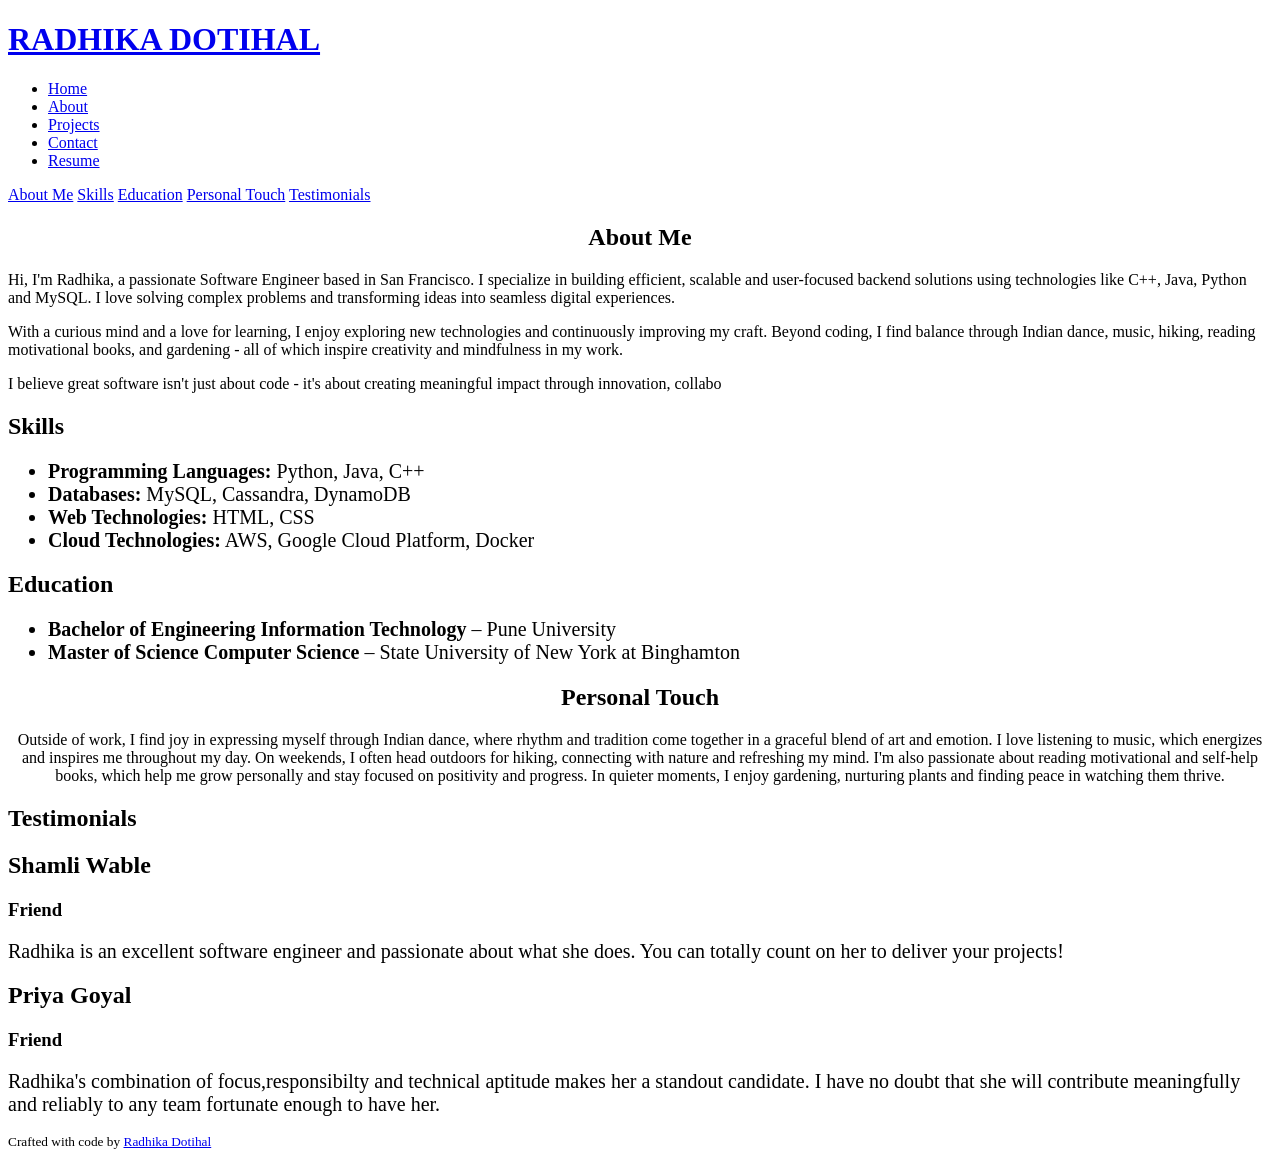
==== about.html @ 8c8b7341 "Add files via upload" ====
<!DOCTYPE html>
<html lang="en">

<head>
  <meta charset="utf-8">
  <meta content="width=device-width, initial-scale=1.0" name="viewport">
  <title>About - Radhika Dotihal</title>
  <meta name="description" content="">
  <meta name="keywords" content="">

  <!-- Favicons -->
  <link href="assets/img/favicon.png" rel="icon">
  <link href="assets/img/apple-touch-icon.png" rel="apple-touch-icon">

  <!-- Fonts -->
  <link href="https://fonts.googleapis.com" rel="preconnect">
  <link href="https://fonts.gstatic.com" rel="preconnect" crossorigin>
  <link href="https://fonts.googleapis.com/css2?family=Roboto:ital,wght@0,100;0,300;0,400;0,500;0,700;0,900;1,100;1,300;1,400;1,500;1,700;1,900&family=Poppins:ital,wght@0,100;0,200;0,300;0,400;0,500;0,600;0,700;0,800;0,900;1,100;1,200;1,300;1,400;1,500;1,600;1,700;1,800;1,900&family=Raleway:ital,wght@0,100;0,200;0,300;0,400;0,500;0,600;0,700;0,800;0,900;1,100;1,200;1,300;1,400;1,500;1,600;1,700;1,800;1,900&display=swap" rel="stylesheet">

  <!-- Vendor CSS Files -->
  <link href="assets/vendor/bootstrap/css/bootstrap.min.css" rel="stylesheet">
  <link href="assets/vendor/bootstrap-icons/bootstrap-icons.css" rel="stylesheet">
  <link href="assets/vendor/aos/aos.css" rel="stylesheet">
  <link href="assets/vendor/swiper/swiper-bundle.min.css" rel="stylesheet">
  <link href="assets/vendor/glightbox/css/glightbox.min.css" rel="stylesheet">

  <!-- Main CSS File -->
  <!--<link href="assets/css/main.css" rel="stylesheet">-->
  <link href="assets/css/styling.css" rel="stylesheet">
</head>

<body class="about-page">

  <header id="header" class="header d-flex align-items-center light-background sticky-top">
    <div class="container-fluid position-relative d-flex align-items-center justify-content-between">

      <a href="index.html" class="logo d-flex align-items-center me-auto me-xl-0">
        <!-- Uncomment the line below if you also wish to use an image logo -->
        <!-- <img src="assets/img/logo.png" alt=""> -->
        <h1 class="sitename">RADHIKA DOTIHAL</h1>
      </a>

      <nav id="navmenu" class="navmenu">
        <ul>
          <li><a href="index.html">Home</a></li>
          <li><a href="about.html" class="active">About</a></li>
          <li><a href="projects.html">Projects</a></li>
          <li><a href="contact.html">Contact</a></li>
          <li><a href="resume.html">Resume</a></li>
        </ul>
        <i class="mobile-nav-toggle d-xl-none bi bi-list"></i>
      </nav>

      <div class="header-social-links">
        <a href="https://www.linkedin.com/in/radhika-dotihal/" class="linkedin"><i class="bi bi-linkedin"></i></a>
        <a href="https://github.com/raddot" class="github"><i class="bi bi-github"></i></a>
      </div>

    </div>

  </header>

  <main class="main">
    <nav class="inner-nav">
      <a href="#about">About Me</a>
      <a href="#skills-education">Skills</a>
      <a href="#skills-education">Education</a>
      <a href="#personal-touch">Personal Touch</a>
      <a href="#testimonials">Testimonials</a>
    </nav>
    <!-- About Section
    <section id="about" class="about section">
-->
      <!-- Section Title -->
      <!--
      <div class="container section-title" data-aos="fade-up">
        <h2>About Me</h2>
        <p>Hi, I'm Radhika, a passionate Software Engineer based in San Francisco. I specialize in building efficient, scalable and user-focused backend solutions using technologies like C++, Java, Python and MySQL. I love solving complex problems and transforming ideas into seamless digital experiences. </p>
        <p>With a curious mind and a love for learning, I enjoy exploring new technologies and continuously improving my craft. Beyond coding, I find balance through Indian dance, music, hiking, reading motivational books, and gardening - all of which inspire creativity and mindfulness in my work.</p>
        <p>I believe great software isn't just about code - it's about creating meaningful impact through innovation, collaboration and continuous growth.</p>
      </div> End Section Title -->
<!--
      <div class="container" data-aos="fade-up" data-aos-delay="100">
        <div class="row gy-4 justify-content-center">
          <div class="col-lg-4">
            
          </div>
        </div>
      </div>

    </section> /About Section
        </div>
      </div>

        </div>

      </div>
-->
      <section id="skills-education" class="container">
        <h2 style="text-align: center;">About Me</h2>
        <p>Hi, I'm Radhika, a passionate Software Engineer based in San Francisco. I specialize in building efficient, scalable and user-focused backend solutions using technologies like C++, Java, Python and MySQL. I love solving complex problems and transforming ideas into seamless digital experiences. </p>
        <p>With a curious mind and a love for learning, I enjoy exploring new technologies and continuously improving my craft. Beyond coding, I find balance through Indian dance, music, hiking, reading motivational books, and gardening - all of which inspire creativity and mindfulness in my work.</p>
        <p>I believe great software isn't just about code - it's about creating meaningful impact through innovation, collabo
        <div class="row">
          <!-- Skills Section (Left Column) -->

          <div class="col-md-6" data-aos="fade-up">
            <h2 class="skills">Skills</h2>
            <ul>
              <li style="font-size: 20px;"><strong>Programming Languages:</strong> Python, Java, C++</li>
              <li style="font-size: 20px;"><strong>Databases:</strong> MySQL, Cassandra, DynamoDB</li>
              <li style="font-size: 20px;"><strong>Web Technologies:</strong> HTML, CSS</li>
              <li style="font-size: 20px;"><strong>Cloud Technologies:</strong> AWS, Google Cloud Platform, Docker</li>
              <!-- add more skills as needed -->
            </ul>
          </div>

          <!-- Education Section (Right Column) -->
          <div class="col-md-6" data-aos="fade-up">
            <h2 class="education">Education</h2>
            <ul>
              <li style="font-size: 20px;"><strong>Bachelor of Engineering Information Technology</strong> – Pune University</li>
              <li style="font-size: 20px;"><strong>Master of Science Computer Science</strong> – State University of New York at Binghamton</li>
              <!-- list more degrees or certifications -->
            </ul>
          </div>
        </div>
        <center>
          <section id="personal-touch" class="personal-touch" data-aos="fade-up">
            <h2>Personal Touch</h2>
            <p>Outside of work, I find joy in expressing myself through Indian dance, where rhythm and tradition come together in a graceful blend of art and emotion. I love listening to music, which energizes and inspires me throughout my day. On weekends, I often head outdoors for hiking, connecting with nature and refreshing my mind. I'm also passionate about reading motivational and self-help books, which help me grow personally and stay focused on positivity and progress. In quieter moments, I enjoy gardening, nurturing plants and finding peace in watching them thrive.</p>
            <!--<img src="assets/img/Personal Touch.png" height="500" width="500" class="center">-->
          </section>
        </center>
      </section>

    <!--
    <center>
      <section id="personal-touch" class="personal-touch" data-aos="fade-up">
        <h2>Personal Touch</h2>
        <p>Outside of work, I find joy in expressing myself through Indian dance, where rhythm and tradition come together in a graceful blend of art and emotion. I love listening to music, which energizes and inspires me throughout my day. On weekends, I often head outdoors for hiking, connecting with nature and refreshing my mind. I'm also passionate about reading motivational and self-help books, which help me grow personally and stay focused on positivity and progress. In quieter moments, I enjoy gardening, nurturing plants and finding peace in watching them thrive.</p>
        <img src="assets/img/Personal Touch.png" height="500" width="500" class="center">
      </section>
    </center>
-->
    <!-- Testimonials Section -->
    <section id="testimonials" class="testimonials section">

      <!-- Section Title -->
      <div class="container section-title" data-aos="fade-up">
        <h2>Testimonials</h2>
      </div><!-- End Section Title -->

      <div class="container" data-aos="fade-up" data-aos-delay="100">

        <div class="swiper init-swiper">
          <script type="application/json" class="swiper-config">
            {
              "loop": true,
              "speed": 600,
              "autoplay": {
                "delay": 5000
              },
              "slidesPerView": "auto",
              "pagination": {
                "el": ".swiper-pagination",
                "type": "bullets",
                "clickable": true
              }
            }
          </script>
          <div class="swiper-wrapper">

            <div class="swiper-slide">
              <div class="testimonial-item">
                <h2>Shamli Wable</h2>
                <h3>Friend</h3>
                <div class="stars">
                  <i class="bi bi-star-fill"></i><i class="bi bi-star-fill"></i><i class="bi bi-star-fill"></i><i class="bi bi-star-fill"></i><i class="bi bi-star-fill"></i>
                </div>
                <p>
                  <i class="bi bi-quote quote-icon-left"></i>
                  <span style="font-size: 20px;">Radhika is an excellent software engineer and passionate about what she does. You can totally count on her to deliver your projects!</span>
                  <i class="bi bi-quote quote-icon-right"></i>
                </p>
              </div>
            </div><!-- End testimonial item -->

            <div class="swiper-slide">
              <div class="testimonial-item">
                <h2>Priya Goyal</h2>
                <h3>Friend</h3>
                <div class="stars">
                  <i class="bi bi-star-fill"></i><i class="bi bi-star-fill"></i><i class="bi bi-star-fill"></i><i class="bi bi-star-fill"></i><i class="bi bi-star-fill"></i>
                </div>
                <p>
                  <i class="bi bi-quote quote-icon-left"></i>
                  <span style="font-size: 20px;">Radhika's combination of focus,responsibilty and technical aptitude makes her a standout candidate. I have no doubt that she will contribute meaningfully and reliably to any team fortunate enough to have her.</span>
                  <i class="bi bi-quote quote-icon-right"></i>
                </p>
              </div>
            </div><!-- End testimonial item -->

          </div>
          <div class="swiper-pagination"></div>
        </div>

      </div>

    </section><!-- /Testimonials Section -->

  </main>

  <footer id="footer" class="footer light-background">
      <div class="container text-center">
        <small class="copyright">Crafted with <span class="sr-only">code</span><i class="fas fa-heart"></i> by <a href="https://themes.3rdwavemedia.com" target="_blank">Radhika Dotihal</a></small>
      </div><!--//container-->
  </footer>

  <!-- Scroll Top -->
  <a href="#" id="scroll-top" class="scroll-top d-flex align-items-center justify-content-center"><i class="bi bi-arrow-up-short"></i></a>

  <!-- Preloader -->
  <div id="preloader"></div>

  <!-- Vendor JS Files -->
  <script src="assets/vendor/bootstrap/js/bootstrap.bundle.min.js"></script>
  <script src="assets/vendor/php-email-form/validate.js"></script>
  <script src="assets/vendor/aos/aos.js"></script>
  <script src="assets/vendor/waypoints/noframework.waypoints.js"></script>
  <script src="assets/vendor/purecounter/purecounter_vanilla.js"></script>
  <script src="assets/vendor/swiper/swiper-bundle.min.js"></script>
  <script src="assets/vendor/glightbox/js/glightbox.min.js"></script>
  <script src="assets/vendor/imagesloaded/imagesloaded.pkgd.min.js"></script>
  <script src="assets/vendor/isotope-layout/isotope.pkgd.min.js"></script>

  <!-- Main JS File -->
  <script src="assets/js/main.js"></script>

</body>

</html>
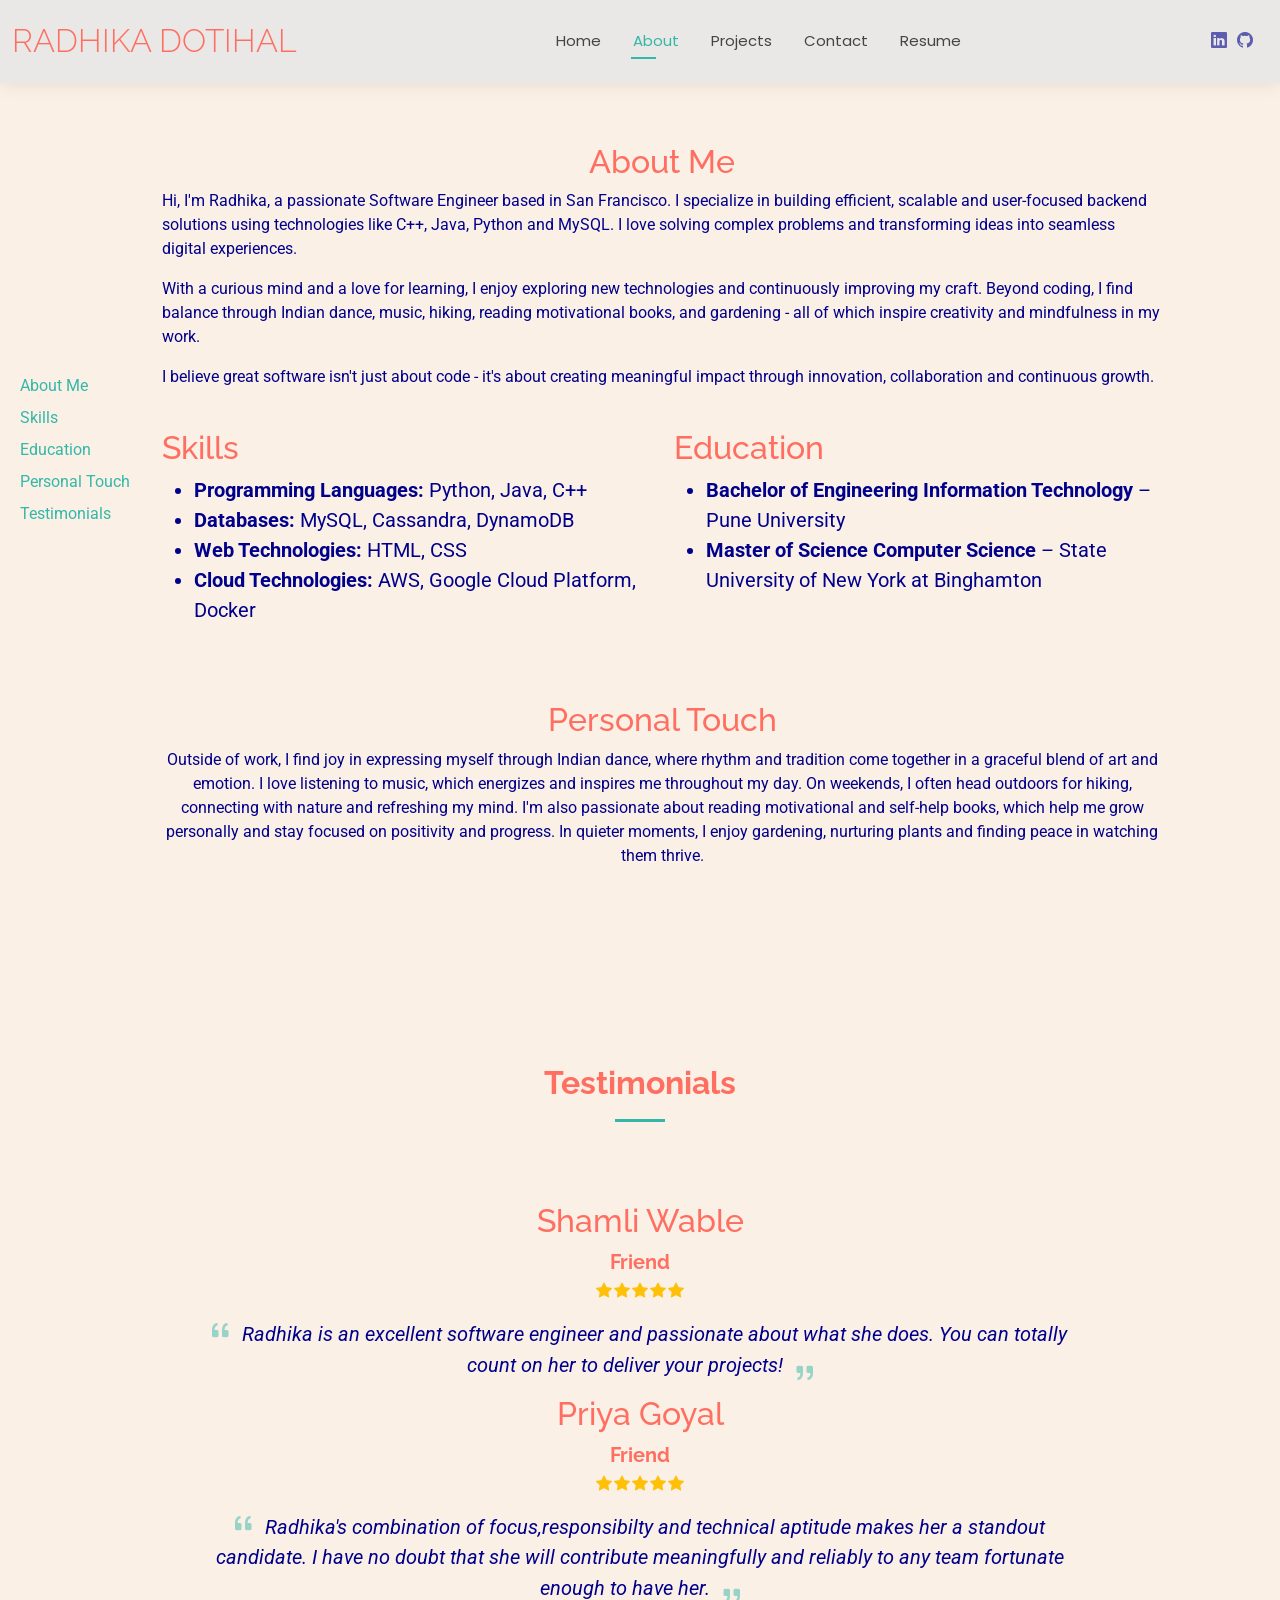
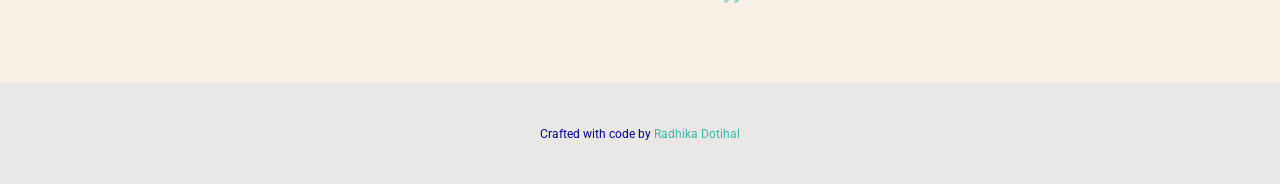
==== commit ee0bf13f: "Update about.html" ====
--- a/about.html
+++ b/about.html
@@ -100,7 +100,7 @@
         <h2 style="text-align: center;">About Me</h2>
         <p>Hi, I'm Radhika, a passionate Software Engineer based in San Francisco. I specialize in building efficient, scalable and user-focused backend solutions using technologies like C++, Java, Python and MySQL. I love solving complex problems and transforming ideas into seamless digital experiences. </p>
         <p>With a curious mind and a love for learning, I enjoy exploring new technologies and continuously improving my craft. Beyond coding, I find balance through Indian dance, music, hiking, reading motivational books, and gardening - all of which inspire creativity and mindfulness in my work.</p>
-        <p>I believe great software isn't just about code - it's about creating meaningful impact through innovation, collabo
+        <p>I believe great software isn't just about code - it's about creating meaningful impact through innovation, collaboration and continuous growth.</p>
         <div class="row">
           <!-- Skills Section (Left Column) -->
 
@@ -239,4 +239,4 @@
 
 </body>
 
-</html>+</html>
--- a/assets/css/main.css
+++ b/assets/css/main.css
@@ -0,0 +1,687 @@
+
+body {
+  color: var(--default-color);
+  background-color: grey;
+  font-family: var(--default-font);
+}
+
+.hero h2 {
+  margin: 0;
+  font-size: 48px;
+  font-weight: 700;
+}
+
+.hero p {
+  margin: 10px 0 0 0;
+  font-size: 24px;
+  color: var(--heading-color);
+}
+
+.hero p {
+    font-size: 18px;
+  }
+
+  /*--------------------------------------------------------------
+  # About Section
+  --------------------------------------------------------------*/
+  .about .content h2 {
+    font-weight: 700;
+    font-size: 24px;
+  }
+
+  .about .content ul {
+    list-style: none;
+    padding: 0;
+  }
+
+  .about .content ul li {
+    margin-bottom: 20px;
+    display: flex;
+    align-items: center;
+  }
+
+  .about .content ul strong {
+    margin-right: 10px;
+  }
+
+  .about .content ul i {
+    font-size: 16px;
+    margin-right: 5px;
+    color: var(--accent-color);
+    line-height: 0;
+  }
+
+  .about-page {
+      background-color: grey;
+  }
+
+  /*--------------------------------------------------------------
+  # Contact Section
+  --------------------------------------------------------------*/
+  .contact .info-wrap {
+    background-color: var(--surface-color);
+    box-shadow: 0px 0px 20px rgba(0, 0, 0, 0.1);
+    padding: 30px;
+  }
+
+  @media (max-width: 575px) {
+    .contact .info-wrap {
+      padding: 20px;
+    }
+  }
+
+  .contact .info-item {
+    margin-bottom: 40px;
+  }
+
+  .contact .info-item i {
+    font-size: 20px;
+    color: var(--accent-color);
+    background: color-mix(in srgb, var(--accent-color), transparent 92%);
+    width: 44px;
+    height: 44px;
+    display: flex;
+    justify-content: center;
+    align-items: center;
+    border-radius: 50px;
+    transition: all 0.3s ease-in-out;
+    margin-right: 15px;
+  }
+
+  .contact .info-item h3 {
+    padding: 0;
+    font-size: 18px;
+    font-weight: 700;
+    margin-bottom: 5px;
+  }
+
+  .contact .info-item p {
+    padding: 0;
+    margin-bottom: 0;
+    font-size: 14px;
+  }
+
+  .contact .info-item:hover i {
+    background: var(--accent-color);
+    color: var(--contrast-color);
+  }
+
+  .contact .php-email-form {
+    background-color: var(--surface-color);
+    height: 100%;
+    padding: 30px;
+    box-shadow: 0px 0px 20px rgba(0, 0, 0, 0.1);
+  }
+
+  @media (max-width: 575px) {
+    .contact .php-email-form {
+      padding: 20px;
+    }
+  }
+
+  .contact .php-email-form input[type=text],
+  .contact .php-email-form input[type=email],
+  .contact .php-email-form textarea {
+    font-size: 14px;
+    padding: 10px 15px;
+    box-shadow: none;
+    border-radius: 0;
+    color: var(--default-color);
+    background-color: var(--surface-color);
+    border-color: color-mix(in srgb, var(--default-color), transparent 80%);
+  }
+
+  .contact .php-email-form input[type=text]:focus,
+  .contact .php-email-form input[type=email]:focus,
+  .contact .php-email-form textarea:focus {
+    border-color: var(--accent-color);
+  }
+
+.contact .php-email-form input[type=text]::placeholder,
+.contact .php-email-form input[type=email]::placeholder,
+.contact .php-email-form textarea::placeholder {
+ color: color-mix(in srgb, var(--default-color), transparent 70%);
+}
+
+.contact .php-email-form button[type=submit] {
+    color: var(--contrast-color);
+    background: var(--accent-color);
+    border: 0;
+    padding: 10px 30px;
+    transition: 0.4s;
+    border-radius: 50px;
+}
+
+.contact .php-email-form button[type=submit]:hover {
+    background: color-mix(in srgb, var(--accent-color), transparent 25%);
+}
+
+/*--------------------------------------------------------------
+# Testimonials Section
+--------------------------------------------------------------*/
+.testimonials .section-header {
+  margin-bottom: 40px;
+}
+
+.testimonials .testimonials-carousel,
+.testimonials .testimonials-slider {
+  overflow: hidden;
+}
+
+.testimonials .testimonial-item {
+  text-align: center;
+}
+
+.testimonials .testimonial-item .testimonial-img {
+  width: 120px;
+  border-radius: 50%;
+  border: 4px solid var(--background-color);
+  margin: 0 auto;
+}
+
+.testimonials .testimonial-item h3 {
+  font-size: 20px;
+  font-weight: bold;
+  margin: 10px 0 5px 0;
+}
+
+.testimonials .testimonial-item h4 {
+  font-size: 14px;
+  color: color-mix(in srgb, var(--default-color), transparent 40%);
+  margin: 0 0 15px 0;
+}
+
+.testimonials .testimonial-item .stars {
+  margin-bottom: 15px;
+}
+
+.testimonials .testimonial-item .stars i {
+  color: #ffc107;
+  margin: 0 1px;
+}
+
+.testimonials .testimonial-item .quote-icon-left,
+.testimonials .testimonial-item .quote-icon-right {
+  color: color-mix(in srgb, var(--accent-color), transparent 50%);
+  font-size: 26px;
+  line-height: 0;
+}
+
+.testimonials .testimonial-item .quote-icon-left {
+  display: inline-block;
+  left: -5px;
+  position: relative;
+}
+
+.testimonials .testimonial-item .quote-icon-right {
+  display: inline-block;
+  right: -5px;
+  position: relative;
+  top: 10px;
+  transform: scale(-1, -1);
+}
+
+.testimonials .testimonial-item p {
+  font-style: italic;
+  margin: 0 auto 15px auto;
+}
+
+.testimonials .swiper-wrapper {
+  height: auto;
+}
+
+.testimonials .swiper-pagination {
+  margin-top: 20px;
+  position: relative;
+}
+
+.testimonials .swiper-pagination .swiper-pagination-bullet {
+  width: 12px;
+  height: 12px;
+  opacity: 1;
+  background-color: color-mix(in srgb, var(--default-color), transparent 85%);
+}
+
+.testimonials .swiper-pagination .swiper-pagination-bullet-active {
+  background-color: var(--accent-color);
+}
+
+@media (min-width: 992px) {
+  .testimonials .testimonial-item p {
+    width: 80%;
+  }
+}
+
+
+/*--------------------------------------------------------------
+# Global Footer
+--------------------------------------------------------------*/
+.footer {
+  color: var(--default-color);
+  background-color: var(--background-color);
+  font-size: 14px;
+  padding: 40px 0;
+  position: relative;
+}
+
+.footer .copyright p {
+  margin-bottom: 0;
+}
+
+.footer .social-links {
+  margin-top: 20px;
+}
+
+.footer .social-links a {
+  display: flex;
+  align-items: center;
+  justify-content: center;
+  width: 40px;
+  height: 40px;
+  border-radius: 50%;
+  border: 1px solid color-mix(in srgb, var(--default-color), transparent 50%);
+  font-size: 16px;
+  color: color-mix(in srgb, var(--default-color), transparent 50%);
+  margin: 0 5px;
+  transition: 0.3s;
+}
+
+.footer .social-links a:hover {
+  color: var(--accent-color);
+  border-color: var(--accent-color);
+}
+
+.footer .credits {
+  margin-top: 10px;
+  font-size: 13px;
+  text-align: center;
+}
+
+/*--------------------------------------------------------------
+# General Styling & Shared Classes
+--------------------------------------------------------------*/
+body {
+  color: var(--default-color);
+  background-color: grey;
+  font-family: var(--default-font);
+}
+
+a {
+  color: var(--accent-color);
+  text-decoration: none;
+  transition: 0.3s;
+}
+
+a:hover {
+  color: color-mix(in srgb, var(--accent-color), transparent 25%);
+  text-decoration: none;
+}
+
+h1,
+h2,
+h3,
+h4,
+h5,
+h6 {
+  color: var(--heading-color);
+  font-family: var(--heading-font);
+}
+
+/* PHP Email Form Messages
+------------------------------*/
+.php-email-form .error-message {
+  display: none;
+  background: #df1529;
+  color: #ffffff;
+  text-align: left;
+  padding: 15px;
+  margin-bottom: 24px;
+  font-weight: 600;
+}
+
+.php-email-form .sent-message {
+  display: none;
+  color: #ffffff;
+  background: #059652;
+  text-align: center;
+  padding: 15px;
+  margin-bottom: 24px;
+  font-weight: 600;
+}
+
+.php-email-form .loading {
+  display: none;
+  background: var(--surface-color);
+  text-align: center;
+  padding: 15px;
+  margin-bottom: 24px;
+}
+
+.php-email-form .loading:before {
+  content: "";
+  display: inline-block;
+  border-radius: 50%;
+  width: 24px;
+  height: 24px;
+  margin: 0 10px -6px 0;
+  border: 3px solid var(--accent-color);
+  border-top-color: var(--surface-color);
+  animation: php-email-form-loading 1s linear infinite;
+}
+
+@keyframes php-email-form-loading {
+  0% {
+    transform: rotate(0deg);
+  }
+
+  100% {
+    transform: rotate(360deg);
+  }
+}
+
+/*--------------------------------------------------------------
+# Navigation Menu
+--------------------------------------------------------------*/
+/* Desktop Navigation */
+@media (min-width: 1200px) {
+  .navmenu {
+    padding: 0;
+  }
+
+  .navmenu ul {
+    margin: 0;
+    padding: 0;
+    display: flex;
+    list-style: none;
+    align-items: center;
+  }
+
+  .navmenu li {
+    position: relative;
+  }
+
+  .navmenu>ul>li {
+    white-space: nowrap;
+    padding: 15px 14px;
+  }
+
+  .navmenu>ul>li:last-child {
+    padding-right: 0;
+  }
+
+  .navmenu a,
+  .navmenu a:focus {
+    color: var(--nav-color);
+    font-size: 15px;
+    padding: 0 2px;
+    font-family: var(--nav-font);
+    font-weight: 400;
+    display: flex;
+    align-items: center;
+    justify-content: space-between;
+    white-space: nowrap;
+    transition: 0.3s;
+    position: relative;
+  }
+
+  .navmenu a i,
+  .navmenu a:focus i {
+    font-size: 12px;
+    line-height: 0;
+    margin-left: 5px;
+    transition: 0.3s;
+  }
+
+  .navmenu>ul>li>a:before {
+    content: "";
+    position: absolute;
+    height: 2px;
+    bottom: -6px;
+    left: 0;
+    background-color: var(--nav-hover-color);
+    visibility: hidden;
+    width: 0px;
+    transition: all 0.3s ease-in-out 0s;
+  }
+
+  .navmenu a:hover:before,
+  .navmenu li:hover>a:before,
+  .navmenu .active:before {
+    visibility: visible;
+    width: 25px;
+  }
+
+  .navmenu li:hover>a,
+  .navmenu .active,
+  .navmenu .active:focus {
+    color: var(--nav-hover-color);
+  }
+
+  .navmenu .dropdown ul {
+    margin: 0;
+    padding: 10px 0;
+    background: var(--nav-dropdown-background-color);
+    display: block;
+    position: absolute;
+    visibility: hidden;
+    left: 14px;
+    top: 130%;
+    opacity: 0;
+    transition: 0.3s;
+    border-radius: 4px;
+    z-index: 99;
+    box-shadow: 0px 0px 30px rgba(0, 0, 0, 0.1);
+  }
+
+  .navmenu .dropdown ul li {
+    min-width: 200px;
+  }
+
+  .navmenu .dropdown ul a {
+    padding: 10px 20px;
+    font-size: 15px;
+    text-transform: none;
+    color: var(--nav-dropdown-color);
+  }
+
+  .navmenu .dropdown ul a i {
+    font-size: 12px;
+  }
+
+  .navmenu .dropdown ul a:hover,
+  .navmenu .dropdown ul .active:hover,
+  .navmenu .dropdown ul li:hover>a {
+    color: var(--nav-dropdown-hover-color);
+  }
+
+  .navmenu .dropdown:hover>ul {
+    opacity: 1;
+    top: 100%;
+    visibility: visible;
+  }
+
+  .navmenu .dropdown .dropdown ul {
+    top: 0;
+    left: -90%;
+    visibility: hidden;
+  }
+
+  .navmenu .dropdown .dropdown:hover>ul {
+    opacity: 1;
+    top: 0;
+    left: -100%;
+    visibility: visible;
+  }
+}
+
+/* Mobile Navigation */
+@media (max-width: 1199px) {
+  .mobile-nav-toggle {
+    color: var(--nav-color);
+    font-size: 28px;
+    line-height: 0;
+    margin-right: 10px;
+    cursor: pointer;
+    transition: color 0.3s;
+  }
+
+  .navmenu {
+    padding: 0;
+    z-index: 9997;
+  }
+
+  .navmenu ul {
+    display: none;
+    list-style: none;
+    position: absolute;
+    inset: 60px 20px 20px 20px;
+    padding: 10px 0;
+    margin: 0;
+    border-radius: 6px;
+    background-color: var(--nav-mobile-background-color);
+    border: 1px solid color-mix(in srgb, var(--default-color), transparent 90%);
+    box-shadow: none;
+    overflow-y: auto;
+    transition: 0.3s;
+    z-index: 9998;
+  }
+
+  .navmenu a,
+  .navmenu a:focus {
+    color: var(--nav-dropdown-color);
+    padding: 10px 20px;
+    font-family: var(--nav-font);
+    font-size: 17px;
+    font-weight: 500;
+    display: flex;
+    align-items: center;
+    justify-content: space-between;
+    white-space: nowrap;
+    transition: 0.3s;
+  }
+
+  .navmenu a i,
+  .navmenu a:focus i {
+    font-size: 12px;
+    line-height: 0;
+    margin-left: 5px;
+    width: 30px;
+    height: 30px;
+    display: flex;
+    align-items: center;
+    justify-content: center;
+    border-radius: 50%;
+    transition: 0.3s;
+    background-color: color-mix(in srgb, var(--accent-color), transparent 90%);
+  }
+
+  .navmenu a i:hover,
+  .navmenu a:focus i:hover {
+    background-color: var(--accent-color);
+    color: var(--contrast-color);
+  }
+
+  .navmenu a:hover,
+  .navmenu .active,
+  .navmenu .active:focus {
+    color: var(--nav-dropdown-hover-color);
+  }
+
+  .navmenu .active i,
+  .navmenu .active:focus i {
+    background-color: var(--accent-color);
+    color: var(--contrast-color);
+    transform: rotate(180deg);
+  }
+
+  .navmenu .dropdown ul {
+    position: static;
+    display: none;
+    z-index: 99;
+    padding: 10px 0;
+    margin: 10px 20px;
+    background-color: var(--nav-dropdown-background-color);
+    transition: all 0.5s ease-in-out;
+  }
+
+  .navmenu .dropdown ul ul {
+    background-color: rgba(33, 37, 41, 0.1);
+  }
+
+  .navmenu .dropdown>.dropdown-active {
+    display: block;
+    background-color: rgba(33, 37, 41, 0.03);
+  }
+
+  .mobile-nav-active {
+    overflow: hidden;
+  }
+
+  .mobile-nav-active .mobile-nav-toggle {
+    color: #fff;
+    position: absolute;
+    font-size: 32px;
+    top: 15px;
+    right: 15px;
+    margin-right: 0;
+    z-index: 9999;
+  }
+
+  .mobile-nav-active .navmenu {
+    position: fixed;
+    overflow: hidden;
+    inset: 0;
+    background: rgba(33, 37, 41, 0.8);
+    transition: 0.3s;
+  }
+
+  .mobile-nav-active .navmenu>ul {
+    display: block;
+  }
+}
+
+/* Fonts */
+:root {
+  --default-font: "Roboto",  system-ui, -apple-system, "Segoe UI", Roboto, "Helvetica Neue", Arial, "Noto Sans", "Liberation Sans", sans-serif, "Apple Color Emoji", "Segoe UI Emoji", "Segoe UI Symbol", "Noto Color Emoji";
+  --heading-font: "Raleway",  sans-serif;
+  --nav-font: "Poppins",  sans-serif;
+}
+
+/* Global Colors - The following color variables are used throughout the website. Updating them here will change the color scheme of the entire website */
+:root {
+  --background-color: #ffffff; /* Background color for the entire website, including individual sections */
+  --default-color: #444444; /* Default color used for the majority of the text content across the entire website */
+  --heading-color: #222222; /* Color for headings, subheadings and title throughout the website */
+  --accent-color: #34b7a7; /* Accent color that represents your brand on the website. It's used for buttons, links, and other elements that need to stand out */
+  --surface-color: #ffffff; /* The surface color is used as a background of boxed elements within sections, such as cards, icon boxes, or other elements that require a visual separation from the global background. */
+  --contrast-color: #ffffff; /* Contrast color for text, ensuring readability against backgrounds of accent, heading, or default colors. */
+}
+
+/* Nav Menu Colors - The following color variables are used specifically for the navigation menu. They are separate from the global colors to allow for more customization options */
+:root {
+  --nav-color: #444444;  /* The default color of the main navmenu links */
+  --nav-hover-color: #34b7a7; /* Applied to main navmenu links when they are hovered over or active */
+  --nav-mobile-background-color: #ffffff; /* Used as the background color for mobile navigation menu */
+  --nav-dropdown-background-color: #ffffff; /* Used as the background color for dropdown items that appear when hovering over primary navigation items */
+  --nav-dropdown-color: #444444; /* Used for navigation links of the dropdown items in the navigation menu. */
+  --nav-dropdown-hover-color: #34b7a7; /* Similar to --nav-hover-color, this color is applied to dropdown navigation links when they are hovered over. */
+}
+
+/* Color Presets - These classes override global colors when applied to any section or element, providing reuse of the sam color scheme. */
+
+.light-background {
+  --background-color: #e9e8e6;
+  --surface-color: #ffffff;
+}
+
+.dark-background {
+  --background-color: #060606;
+  --default-color: #ffffff;
+  --heading-color: #ffffff;
+  --surface-color: #252525;
+  --contrast-color: #ffffff;
+}
+
+#skills-education {
+  margin-left: 150px;
+}
--- a/assets/css/styling.css
+++ b/assets/css/styling.css
@@ -0,0 +1,1457 @@
+
+/* Fonts */
+:root {
+  --default-font: "Roboto",  system-ui, -apple-system, "Segoe UI", Roboto, "Helvetica Neue", Arial, "Noto Sans", "Liberation Sans", sans-serif, "Apple Color Emoji", "Segoe UI Emoji", "Segoe UI Symbol", "Noto Color Emoji";
+  --heading-font: "Raleway",  sans-serif;
+  --nav-font: "Poppins",  sans-serif;
+}
+
+/* Global Colors - The following color variables are used throughout the website. Updating them here will change the color scheme of the entire website */
+:root {
+  --background-color: #faf0e6; /* Background color for the entire website, including individual sections */
+  --default-color: #00008B; /* Default color used for the majority of the text content across the entire website */
+  --heading-color: #FF6F61; /* Color for headings, subheadings and title throughout the website */
+  --accent-color: #34b7a7; /* Accent color that represents your brand on the website. It's used for buttons, links, and other elements that need to stand out */
+  --surface-color: #ffffff; /* The surface color is used as a background of boxed elements within sections, such as cards, icon boxes, or other elements that require a visual separation from the global background. */
+  --contrast-color: #ffffff; /* Contrast color for text, ensuring readability against backgrounds of accent, heading, or default colors. */
+}
+
+/* Nav Menu Colors - The following color variables are used specifically for the navigation menu. They are separate from the global colors to allow for more customization options */
+:root {
+  --nav-color: #444444;  /* The default color of the main navmenu links */
+  --nav-hover-color: #34b7a7; /* Applied to main navmenu links when they are hovered over or active */
+  --nav-mobile-background-color: #ffffff; /* Used as the background color for mobile navigation menu */
+  --nav-dropdown-background-color: #ffffff; /* Used as the background color for dropdown items that appear when hovering over primary navigation items */
+  --nav-dropdown-color: #444444; /* Used for navigation links of the dropdown items in the navigation menu. */
+  --nav-dropdown-hover-color: #34b7a7; /* Similar to --nav-hover-color, this color is applied to dropdown navigation links when they are hovered over. */
+}
+
+/* Color Presets - These classes override global colors when applied to any section or element, providing reuse of the sam color scheme. */
+
+.light-background {
+  --background-color: #e9e8e6;
+  --surface-color: #ffffff;
+}
+
+.dark-background {
+  --background-color: #060606;
+  --default-color: #ffffff;
+  --heading-color: #ffffff;
+  --surface-color: #252525;
+  --contrast-color: #ffffff;
+}
+
+/* Smooth scroll */
+:root {
+  scroll-behavior: smooth;
+}
+
+/*--------------------------------------------------------------
+# General Styling & Shared Classes
+--------------------------------------------------------------*/
+body {
+  color: var(--default-color);
+  background-color: var(--background-color);
+  font-family: var(--default-font);
+}
+
+a {
+  color: var(--accent-color);
+  text-decoration: none;
+  transition: 0.3s;
+}
+
+a:hover {
+  color: color-mix(in srgb, var(--accent-color), transparent 25%);
+  text-decoration: none;
+}
+
+h1,
+h2,
+h3,
+h4,
+h5,
+h6 {
+  color: var(--heading-color);
+  font-family: var(--heading-font);
+}
+
+/* PHP Email Form Messages
+------------------------------*/
+.php-email-form .error-message {
+  display: none;
+  background: #df1529;
+  color: #ffffff;
+  text-align: left;
+  padding: 15px;
+  margin-bottom: 24px;
+  font-weight: 600;
+}
+
+.php-email-form .sent-message {
+  display: none;
+  color: #ffffff;
+  background: #059652;
+  text-align: center;
+  padding: 15px;
+  margin-bottom: 24px;
+  font-weight: 600;
+}
+
+.php-email-form .loading {
+  display: none;
+  background: var(--surface-color);
+  text-align: center;
+  padding: 15px;
+  margin-bottom: 24px;
+}
+
+.php-email-form .loading:before {
+  content: "";
+  display: inline-block;
+  border-radius: 50%;
+  width: 24px;
+  height: 24px;
+  margin: 0 10px -6px 0;
+  border: 3px solid var(--accent-color);
+  border-top-color: var(--surface-color);
+  animation: php-email-form-loading 1s linear infinite;
+}
+
+@keyframes php-email-form-loading {
+  0% {
+    transform: rotate(0deg);
+  }
+
+  100% {
+    transform: rotate(360deg);
+  }
+}
+
+/*--------------------------------------------------------------
+# Global Header
+--------------------------------------------------------------*/
+.header {
+  color: var(--default-color);
+  background-color: var(--background-color);
+  padding: 15px 0;
+  transition: all 0.5s;
+  z-index: 997;
+  box-shadow: 0px 0 18px rgba(0, 0, 0, 0.1);
+}
+
+.header .logo {
+  line-height: 1;
+}
+
+.header .logo img {
+  max-height: 36px;
+  margin-right: 8px;
+}
+
+.header .logo h1 {
+  font-size: 32px;
+  margin: 0;
+  font-weight: 300;
+  text-transform: uppercase;
+  color: var(--heading-color);
+}
+
+.header .header-social-links {
+  padding-right: 15px;
+}
+
+.header .header-social-links a {
+  color: color-mix(in srgb, var(--default-color), transparent 40%);
+  padding-left: 6px;
+  display: inline-block;
+  transition: 0.3s;
+  font-size: 16px;
+}
+
+.header .header-social-links a:hover {
+  color: var(--accent-color);
+}
+
+.header .header-social-links a i {
+  line-height: 0px;
+}
+
+@media (max-width: 1200px) {
+  .header .logo {
+    order: 1;
+  }
+
+  .header .header-social-links {
+    order: 2;
+  }
+
+  .header .navmenu {
+    order: 3;
+  }
+}
+
+/*--------------------------------------------------------------
+# Navigation Menu
+--------------------------------------------------------------*/
+/* Desktop Navigation */
+@media (min-width: 1200px) {
+  .navmenu {
+    padding: 0;
+  }
+
+  .navmenu ul {
+    margin: 0;
+    padding: 0;
+    display: flex;
+    list-style: none;
+    align-items: center;
+  }
+
+  .navmenu li {
+    position: relative;
+  }
+
+  .navmenu>ul>li {
+    white-space: nowrap;
+    padding: 15px 14px;
+  }
+
+  .navmenu>ul>li:last-child {
+    padding-right: 0;
+  }
+
+  .navmenu a,
+  .navmenu a:focus {
+    color: var(--nav-color);
+    font-size: 15px;
+    padding: 0 2px;
+    font-family: var(--nav-font);
+    font-weight: 400;
+    display: flex;
+    align-items: center;
+    justify-content: space-between;
+    white-space: nowrap;
+    transition: 0.3s;
+    position: relative;
+  }
+
+  .navmenu a i,
+  .navmenu a:focus i {
+    font-size: 12px;
+    line-height: 0;
+    margin-left: 5px;
+    transition: 0.3s;
+  }
+
+  .navmenu>ul>li>a:before {
+    content: "";
+    position: absolute;
+    height: 2px;
+    bottom: -6px;
+    left: 0;
+    background-color: var(--nav-hover-color);
+    visibility: hidden;
+    width: 0px;
+    transition: all 0.3s ease-in-out 0s;
+  }
+
+  .navmenu a:hover:before,
+  .navmenu li:hover>a:before,
+  .navmenu .active:before {
+    visibility: visible;
+    width: 25px;
+  }
+
+  .navmenu li:hover>a,
+  .navmenu .active,
+  .navmenu .active:focus {
+    color: var(--nav-hover-color);
+  }
+
+  .navmenu .dropdown ul {
+    margin: 0;
+    padding: 10px 0;
+    background: var(--nav-dropdown-background-color);
+    display: block;
+    position: absolute;
+    visibility: hidden;
+    left: 14px;
+    top: 130%;
+    opacity: 0;
+    transition: 0.3s;
+    border-radius: 4px;
+    z-index: 99;
+    box-shadow: 0px 0px 30px rgba(0, 0, 0, 0.1);
+  }
+
+  .navmenu .dropdown ul li {
+    min-width: 200px;
+  }
+
+  .navmenu .dropdown ul a {
+    padding: 10px 20px;
+    font-size: 15px;
+    text-transform: none;
+    color: var(--nav-dropdown-color);
+  }
+
+  .navmenu .dropdown ul a i {
+    font-size: 12px;
+  }
+
+  .navmenu .dropdown ul a:hover,
+  .navmenu .dropdown ul .active:hover,
+  .navmenu .dropdown ul li:hover>a {
+    color: var(--nav-dropdown-hover-color);
+  }
+
+  .navmenu .dropdown:hover>ul {
+    opacity: 1;
+    top: 100%;
+    visibility: visible;
+  }
+
+  .navmenu .dropdown .dropdown ul {
+    top: 0;
+    left: -90%;
+    visibility: hidden;
+  }
+
+  .navmenu .dropdown .dropdown:hover>ul {
+    opacity: 1;
+    top: 0;
+    left: -100%;
+    visibility: visible;
+  }
+}
+
+/* Mobile Navigation */
+@media (max-width: 1199px) {
+  .mobile-nav-toggle {
+    color: var(--nav-color);
+    font-size: 28px;
+    line-height: 0;
+    margin-right: 10px;
+    cursor: pointer;
+    transition: color 0.3s;
+  }
+
+  .navmenu {
+    padding: 0;
+    z-index: 9997;
+  }
+
+  .navmenu ul {
+    display: none;
+    list-style: none;
+    position: absolute;
+    inset: 60px 20px 20px 20px;
+    padding: 10px 0;
+    margin: 0;
+    border-radius: 6px;
+    background-color: var(--nav-mobile-background-color);
+    border: 1px solid color-mix(in srgb, var(--default-color), transparent 90%);
+    box-shadow: none;
+    overflow-y: auto;
+    transition: 0.3s;
+    z-index: 9998;
+  }
+
+  .navmenu a,
+  .navmenu a:focus {
+    color: var(--nav-dropdown-color);
+    padding: 10px 20px;
+    font-family: var(--nav-font);
+    font-size: 17px;
+    font-weight: 500;
+    display: flex;
+    align-items: center;
+    justify-content: space-between;
+    white-space: nowrap;
+    transition: 0.3s;
+  }
+
+  .navmenu a i,
+  .navmenu a:focus i {
+    font-size: 12px;
+    line-height: 0;
+    margin-left: 5px;
+    width: 30px;
+    height: 30px;
+    display: flex;
+    align-items: center;
+    justify-content: center;
+    border-radius: 50%;
+    transition: 0.3s;
+    background-color: color-mix(in srgb, var(--accent-color), transparent 90%);
+  }
+
+  .navmenu a i:hover,
+  .navmenu a:focus i:hover {
+    background-color: var(--accent-color);
+    color: var(--contrast-color);
+  }
+
+  .navmenu a:hover,
+  .navmenu .active,
+  .navmenu .active:focus {
+    color: var(--nav-dropdown-hover-color);
+  }
+
+  .navmenu .active i,
+  .navmenu .active:focus i {
+    background-color: var(--accent-color);
+    color: var(--contrast-color);
+    transform: rotate(180deg);
+  }
+
+  .navmenu .dropdown ul {
+    position: static;
+    display: none;
+    z-index: 99;
+    padding: 10px 0;
+    margin: 10px 20px;
+    background-color: var(--nav-dropdown-background-color);
+    transition: all 0.5s ease-in-out;
+  }
+
+  .navmenu .dropdown ul ul {
+    background-color: rgba(33, 37, 41, 0.1);
+  }
+
+  .navmenu .dropdown>.dropdown-active {
+    display: block;
+    background-color: rgba(33, 37, 41, 0.03);
+  }
+
+  .mobile-nav-active {
+    overflow: hidden;
+  }
+
+  .mobile-nav-active .mobile-nav-toggle {
+    color: #fff;
+    position: absolute;
+    font-size: 32px;
+    top: 15px;
+    right: 15px;
+    margin-right: 0;
+    z-index: 9999;
+  }
+
+  .mobile-nav-active .navmenu {
+    position: fixed;
+    overflow: hidden;
+    inset: 0;
+    background: rgba(33, 37, 41, 0.8);
+    transition: 0.3s;
+  }
+
+  .mobile-nav-active .navmenu>ul {
+    display: block;
+  }
+}
+
+/*--------------------------------------------------------------
+# Global Footer
+--------------------------------------------------------------*/
+.footer {
+  color: var(--default-color);
+  background-color: var(--background-color);
+  font-size: 14px;
+  padding: 40px 0;
+  position: relative;
+}
+
+.footer .copyright p {
+  margin-bottom: 0;
+}
+
+.footer .social-links {
+  margin-top: 20px;
+}
+
+.footer .social-links a {
+  display: flex;
+  align-items: center;
+  justify-content: center;
+  width: 40px;
+  height: 40px;
+  border-radius: 50%;
+  border: 1px solid color-mix(in srgb, var(--default-color), transparent 50%);
+  font-size: 16px;
+  color: color-mix(in srgb, var(--default-color), transparent 50%);
+  margin: 0 5px;
+  transition: 0.3s;
+}
+
+.footer .social-links a:hover {
+  color: var(--accent-color);
+  border-color: var(--accent-color);
+}
+
+.footer .credits {
+  margin-top: 10px;
+  font-size: 13px;
+  text-align: center;
+}
+
+/*--------------------------------------------------------------
+# Preloader
+--------------------------------------------------------------*/
+#preloader {
+  position: fixed;
+  inset: 0;
+  z-index: 9999;
+  overflow: hidden;
+  background-color: var(--background-color);
+  transition: all 0.6s ease-out;
+  width: 100%;
+  height: 100vh;
+}
+
+#preloader:before,
+#preloader:after {
+  content: "";
+  position: absolute;
+  border: 4px solid var(--accent-color);
+  border-radius: 50%;
+  animation: animate-preloader 2s cubic-bezier(0, 0.2, 0.8, 1) infinite;
+}
+
+#preloader:after {
+  animation-delay: -0.5s;
+}
+
+@keyframes animate-preloader {
+  0% {
+    width: 10px;
+    height: 10px;
+    top: calc(50% - 5px);
+    left: calc(50% - 5px);
+    opacity: 1;
+  }
+
+  100% {
+    width: 72px;
+    height: 72px;
+    top: calc(50% - 36px);
+    left: calc(50% - 36px);
+    opacity: 0;
+  }
+}
+
+/*--------------------------------------------------------------
+# Scroll Top Button
+--------------------------------------------------------------*/
+.scroll-top {
+  position: fixed;
+  visibility: hidden;
+  opacity: 0;
+  right: 15px;
+  bottom: -15px;
+  z-index: 99999;
+  background-color: var(--accent-color);
+  width: 44px;
+  height: 44px;
+  border-radius: 50px;
+  transition: all 0.4s;
+}
+
+.scroll-top i {
+  font-size: 24px;
+  color: var(--contrast-color);
+  line-height: 0;
+}
+
+.scroll-top:hover {
+  background-color: color-mix(in srgb, var(--accent-color), transparent 20%);
+  color: var(--contrast-color);
+}
+
+.scroll-top.active {
+  visibility: visible;
+  opacity: 1;
+  bottom: 15px;
+}
+
+/*--------------------------------------------------------------
+# Disable aos animation delay on mobile devices
+--------------------------------------------------------------*/
+@media screen and (max-width: 768px) {
+  [data-aos-delay] {
+    transition-delay: 0 !important;
+  }
+}
+
+/*--------------------------------------------------------------
+# Global Page Titles & Breadcrumbs
+--------------------------------------------------------------*/
+.page-title {
+  color: var(--default-color);
+  background-color: var(--background-color);
+  padding: 25px 0;
+  position: relative;
+  border-bottom: 1px solid color-mix(in srgb, var(--default-color), transparent 85%);
+}
+
+.page-title h1 {
+  font-size: 24px;
+  font-weight: 400;
+}
+
+.page-title .breadcrumbs ol {
+  display: flex;
+  flex-wrap: wrap;
+  list-style: none;
+  padding: 0;
+  margin: 0;
+  font-size: 14px;
+  font-weight: 400;
+}
+
+.page-title .breadcrumbs ol li+li {
+  padding-left: 10px;
+}
+
+.page-title .breadcrumbs ol li+li::before {
+  content: "/";
+  display: inline-block;
+  padding-right: 10px;
+  color: color-mix(in srgb, var(--default-color), transparent 70%);
+}
+
+/*--------------------------------------------------------------
+# Global Sections
+--------------------------------------------------------------*/
+section,
+.section {
+  color: var(--default-color);
+  background-color: var(--background-color);
+  padding: 60px 0;
+  scroll-margin-top: 100px;
+  overflow: clip;
+}
+
+@media (max-width: 1199px) {
+
+  section,
+  .section {
+    scroll-margin-top: 66px;
+  }
+}
+
+/*--------------------------------------------------------------
+# Global Section Titles
+--------------------------------------------------------------*/
+.section-title {
+  text-align: center;
+  padding-bottom: 60px;
+  position: relative;
+}
+
+.section-title h2 {
+  font-size: 32px;
+  font-weight: 700;
+  margin-bottom: 20px;
+  padding-bottom: 20px;
+  position: relative;
+}
+
+.section-title h2:after {
+  content: "";
+  position: absolute;
+  display: block;
+  width: 50px;
+  height: 3px;
+  background: var(--accent-color);
+  left: 0;
+  right: 0;
+  bottom: 0;
+  margin: auto;
+}
+
+.section-title p {
+  margin-bottom: 0;
+}
+
+/*--------------------------------------------------------------
+# Hero Section
+--------------------------------------------------------------*/
+.hero {
+  width: 100%;
+  min-height: calc(100vh - 82px);
+  padding: 20px 0;
+  align-items: center;
+  padding-left: 20px;
+}
+
+@media (max-width: 1200px) {
+  .hero {
+    min-height: calc(100vh - 68px);
+  }
+}
+
+.hero img {
+  position: absolute;
+  inset: 0;
+  display: block;
+  width: 100%;
+  height: 100%;
+  object-fit: cover;
+  z-index: 1;
+}
+
+.hero .container {
+  margin-top: 0;
+  position: relative;
+  z-index: 3;
+}
+
+.hero h2 {
+  margin: 0;
+  font-size: 48px;
+  font-weight: 700;
+}
+
+.hero p {
+  margin: 10px 0 0 0;
+  font-size: 24px;
+  color: var(--heading-color);
+}
+
+.hero .btn-get-started {
+  color: var(--contrast-color);
+  background: var(--accent-color);
+  font-family: var(--heading-font);
+  text-transform: uppercase;
+  font-weight: 600;
+  font-size: 12px;
+  letter-spacing: 1px;
+  display: inline-block;
+  padding: 12px 40px;
+  border-radius: 50px;
+  transition: 0.5s;
+  margin-top: 30px;
+}
+
+.hero .btn-get-started:hover {
+  background: color-mix(in srgb, var(--accent-color) 90%, white 20%);
+}
+
+@media (max-width: 768px) {
+  .hero h2 {
+    font-size: 32px;
+  }
+
+  .hero p {
+    font-size: 18px;
+  }
+}
+
+/*--------------------------------------------------------------
+# About Section
+--------------------------------------------------------------*/
+.about .content h2 {
+  font-weight: 700;
+  font-size: 24px;
+}
+
+.about .content ul {
+  list-style: none;
+  padding: 0;
+}
+
+.about .content ul li {
+  margin-bottom: 20px;
+  display: flex;
+  align-items: center;
+}
+
+.about .content ul strong {
+  margin-right: 10px;
+}
+
+.about .content ul i {
+  font-size: 16px;
+  margin-right: 5px;
+  color: var(--accent-color);
+  line-height: 0;
+}
+
+/*--------------------------------------------------------------
+# Skills Section
+--------------------------------------------------------------*/
+.skills .progress {
+  height: 60px;
+  display: block;
+  background: none;
+  border-radius: 0;
+}
+
+.skills .progress .skill {
+  color: var(--heading-color);
+  padding: 0;
+  margin: 0 0 6px 0;
+  text-transform: uppercase;
+  display: block;
+  font-weight: 600;
+  font-family: var(--heading-font);
+}
+
+.skills .progress .skill .val {
+  float: right;
+  font-style: normal;
+}
+
+.skills .progress-bar-wrap {
+  background: color-mix(in srgb, var(--default-color), transparent 90%);
+  height: 10px;
+}
+
+.skills .progress-bar {
+  width: 1px;
+  height: 10px;
+  transition: 0.9s;
+  background-color: var(--accent-color);
+}
+
+/*--------------------------------------------------------------
+# Stats Section
+--------------------------------------------------------------*/
+.stats .stats-item {
+  padding: 30px;
+  width: 100%;
+}
+
+.stats .stats-item span {
+  color: var(--heading-color);
+  font-size: 48px;
+  display: block;
+  font-weight: 700;
+  margin-bottom: 20px;
+  padding-bottom: 20px;
+  position: relative;
+}
+
+.stats .stats-item span:after {
+  content: "";
+  position: absolute;
+  display: block;
+  width: 25px;
+  height: 3px;
+  background: var(--accent-color);
+  left: 0;
+  right: 0;
+  bottom: 0;
+  margin: auto;
+}
+
+.stats .stats-item p {
+  color: color-mix(in srgb, var(--default-color), transparent 40%);
+  padding: 0;
+  margin: 0;
+  font-family: var(--heading-font);
+  font-weight: 500;
+}
+
+/*--------------------------------------------------------------
+# Testimonials Section
+--------------------------------------------------------------*/
+.testimonials .section-header {
+  margin-bottom: 40px;
+}
+
+.testimonials .testimonials-carousel,
+.testimonials .testimonials-slider {
+  overflow: hidden;
+}
+
+.testimonials .testimonial-item {
+  text-align: center;
+}
+
+.testimonials .testimonial-item .testimonial-img {
+  width: 120px;
+  border-radius: 50%;
+  border: 4px solid var(--background-color);
+  margin: 0 auto;
+}
+
+.testimonials .testimonial-item h3 {
+  font-size: 20px;
+  font-weight: bold;
+  margin: 10px 0 5px 0;
+}
+
+.testimonials .testimonial-item h4 {
+  font-size: 14px;
+  color: color-mix(in srgb, var(--default-color), transparent 40%);
+  margin: 0 0 15px 0;
+}
+
+.testimonials .testimonial-item .stars {
+  margin-bottom: 15px;
+}
+
+.testimonials .testimonial-item .stars i {
+  color: #ffc107;
+  margin: 0 1px;
+}
+
+.testimonials .testimonial-item .quote-icon-left,
+.testimonials .testimonial-item .quote-icon-right {
+  color: color-mix(in srgb, var(--accent-color), transparent 50%);
+  font-size: 26px;
+  line-height: 0;
+}
+
+.testimonials .testimonial-item .quote-icon-left {
+  display: inline-block;
+  left: -5px;
+  position: relative;
+}
+
+.testimonials .testimonial-item .quote-icon-right {
+  display: inline-block;
+  right: -5px;
+  position: relative;
+  top: 10px;
+  transform: scale(-1, -1);
+}
+
+.testimonials .testimonial-item p {
+  font-style: italic;
+  margin: 0 auto 15px auto;
+}
+
+.testimonials .swiper-wrapper {
+  height: auto;
+}
+
+.testimonials .swiper-pagination {
+  margin-top: 20px;
+  position: relative;
+}
+
+.testimonials .swiper-pagination .swiper-pagination-bullet {
+  width: 12px;
+  height: 12px;
+  opacity: 1;
+  background-color: color-mix(in srgb, var(--default-color), transparent 85%);
+}
+
+.testimonials .swiper-pagination .swiper-pagination-bullet-active {
+  background-color: var(--accent-color);
+}
+
+@media (min-width: 992px) {
+  .testimonials .testimonial-item p {
+    width: 80%;
+  }
+}
+
+/*--------------------------------------------------------------
+# Resume Section
+--------------------------------------------------------------*/
+.resume .resume-title {
+  color: var(--heading-color);
+  font-size: 26px;
+  font-weight: 700;
+  margin-top: 20px;
+  margin-bottom: 20px;
+}
+
+.resume .resume-item {
+  padding: 0 0 20px 20px;
+  margin-top: -2px;
+  border-left: 2px solid var(--accent-color);
+  position: relative;
+}
+
+.resume .resume-item h4 {
+  line-height: 18px;
+  font-size: 18px;
+  font-weight: 600;
+  text-transform: uppercase;
+  color: color-mix(in srgb, var(--default-color), transparent 20%);
+  margin-bottom: 10px;
+}
+
+.resume .resume-item h5 {
+  font-size: 16px;
+  padding: 5px 15px;
+  display: inline-block;
+  font-weight: 600;
+  margin-bottom: 10px;
+}
+
+.resume .resume-item ul {
+  padding-left: 20px;
+}
+
+.resume .resume-item ul li {
+  padding-bottom: 10px;
+}
+
+.resume .resume-item:last-child {
+  padding-bottom: 0;
+}
+
+.resume .resume-item::before {
+  content: "";
+  position: absolute;
+  width: 16px;
+  height: 16px;
+  border-radius: 50px;
+  left: -9px;
+  top: 0;
+  background: var(--background-color);
+  border: 2px solid var(--accent-color);
+}
+
+/*--------------------------------------------------------------
+# Services Section
+--------------------------------------------------------------*/
+.services .service-item {
+  background-color: var(--surface-color);
+  box-shadow: 0px 5px 90px 0px rgba(0, 0, 0, 0.1);
+  height: 100%;
+  padding: 60px 30px;
+  text-align: center;
+  transition: 0.3s;
+  border-radius: 5px;
+}
+
+.services .service-item .icon {
+  margin: 0 auto;
+  width: 100px;
+  height: 100px;
+  display: flex;
+  align-items: center;
+  justify-content: center;
+  transition: ease-in-out 0.3s;
+  position: relative;
+}
+
+.services .service-item .icon i {
+  font-size: 36px;
+  transition: 0.5s;
+  position: relative;
+}
+
+.services .service-item .icon svg {
+  position: absolute;
+  top: 0;
+  left: 0;
+}
+
+.services .service-item .icon svg path {
+  transition: 0.5s;
+  fill: color-mix(in srgb, var(--default-color), transparent 95%);
+}
+
+.services .service-item h3 {
+  font-weight: 700;
+  margin: 10px 0 15px 0;
+  font-size: 22px;
+}
+
+.services .service-item p {
+  line-height: 24px;
+  font-size: 14px;
+  margin-bottom: 0;
+}
+
+.services .service-item:hover {
+  box-shadow: 0px 5px 35px 0px rgba(0, 0, 0, 0.1);
+}
+
+.services .service-item.item-cyan i {
+  color: #0dcaf0;
+}
+
+.services .service-item.item-cyan:hover .icon i {
+  color: #fff;
+}
+
+.services .service-item.item-cyan:hover .icon path {
+  fill: #0dcaf0;
+}
+
+.services .service-item.item-orange i {
+  color: #fd7e14;
+}
+
+.services .service-item.item-orange:hover .icon i {
+  color: #fff;
+}
+
+.services .service-item.item-orange:hover .icon path {
+  fill: #fd7e14;
+}
+
+.services .service-item.item-teal i {
+  color: #20c997;
+}
+
+.services .service-item.item-teal:hover .icon i {
+  color: #fff;
+}
+
+.services .service-item.item-teal:hover .icon path {
+  fill: #20c997;
+}
+
+.services .service-item.item-red i {
+  color: #df1529;
+}
+
+.services .service-item.item-red:hover .icon i {
+  color: #fff;
+}
+
+.services .service-item.item-red:hover .icon path {
+  fill: #df1529;
+}
+
+.services .service-item.item-indigo i {
+  color: #6610f2;
+}
+
+.services .service-item.item-indigo:hover .icon i {
+  color: #fff;
+}
+
+.services .service-item.item-indigo:hover .icon path {
+  fill: #6610f2;
+}
+
+.services .service-item.item-pink i {
+  color: #f3268c;
+}
+
+.services .service-item.item-pink:hover .icon i {
+  color: #fff;
+}
+
+.services .service-item.item-pink:hover .icon path {
+  fill: #f3268c;
+}
+
+/*--------------------------------------------------------------
+# Portfolio Section
+--------------------------------------------------------------*/
+.portfolio .portfolio-filters {
+  padding: 0;
+  margin: 0 auto 20px auto;
+  list-style: none;
+  text-align: center;
+}
+
+.portfolio .portfolio-filters li {
+  cursor: pointer;
+  display: inline-block;
+  padding: 8px 20px 10px 20px;
+  margin: 0;
+  font-size: 15px;
+  font-weight: 500;
+  line-height: 1;
+  margin-bottom: 5px;
+  border-radius: 50px;
+  transition: all 0.3s ease-in-out;
+  font-family: var(--heading-font);
+}
+
+.portfolio .portfolio-filters li:hover,
+.portfolio .portfolio-filters li.filter-active {
+  color: var(--contrast-color);
+  background-color: var(--accent-color);
+}
+
+.portfolio .portfolio-filters li:first-child {
+  margin-left: 0;
+}
+
+.portfolio .portfolio-filters li:last-child {
+  margin-right: 0;
+}
+
+@media (max-width: 575px) {
+  .portfolio .portfolio-filters li {
+    font-size: 14px;
+    margin: 0 0 10px 0;
+  }
+}
+
+.portfolio .portfolio-item {
+  position: relative;
+  overflow: hidden;
+}
+
+.portfolio .portfolio-item .portfolio-info {
+  opacity: 0;
+  position: absolute;
+  left: 12px;
+  right: 12px;
+  bottom: -100%;
+  z-index: 3;
+  transition: all ease-in-out 0.5s;
+  background: color-mix(in srgb, var(--surface-color), transparent 10%);
+  padding: 15px;
+}
+
+.portfolio .portfolio-item .portfolio-info h4 {
+  font-size: 18px;
+  font-weight: 600;
+  padding-right: 50px;
+}
+
+.portfolio .portfolio-item .portfolio-info p {
+  color: color-mix(in srgb, var(--default-color), transparent 30%);
+  font-size: 14px;
+  margin-bottom: 0;
+  padding-right: 50px;
+}
+
+.portfolio .portfolio-item .portfolio-info .preview-link,
+.portfolio .portfolio-item .portfolio-info .details-link {
+  position: absolute;
+  right: 50px;
+  font-size: 24px;
+  top: calc(50% - 14px);
+  color: color-mix(in srgb, var(--default-color), transparent 30%);
+  transition: 0.3s;
+  line-height: 0;
+}
+
+.portfolio .portfolio-item .portfolio-info .preview-link:hover,
+.portfolio .portfolio-item .portfolio-info .details-link:hover {
+  color: var(--accent-color);
+}
+
+.portfolio .portfolio-item .portfolio-info .details-link {
+  right: 14px;
+  font-size: 28px;
+}
+
+.portfolio .portfolio-item:hover .portfolio-info {
+  opacity: 1;
+  bottom: 0;
+}
+
+/*--------------------------------------------------------------
+# Portfolio Details Section
+--------------------------------------------------------------*/
+.portfolio-details .portfolio-details-slider img {
+  width: 100%;
+}
+
+.portfolio-details .portfolio-details-slider .swiper-pagination {
+  margin-top: 20px;
+  position: relative;
+}
+
+.portfolio-details .portfolio-details-slider .swiper-pagination .swiper-pagination-bullet {
+  width: 12px;
+  height: 12px;
+  background-color: color-mix(in srgb, var(--default-color), transparent 85%);
+  opacity: 1;
+}
+
+.portfolio-details .portfolio-details-slider .swiper-pagination .swiper-pagination-bullet-active {
+  background-color: var(--accent-color);
+}
+
+.portfolio-details .portfolio-info {
+  background-color: var(--surface-color);
+  padding: 30px;
+  box-shadow: 0px 0 30px rgba(0, 0, 0, 0.1);
+}
+
+.portfolio-details .portfolio-info h3 {
+  font-size: 22px;
+  font-weight: 700;
+  margin-bottom: 20px;
+  padding-bottom: 20px;
+  border-bottom: 1px solid color-mix(in srgb, var(--default-color), transparent 85%);
+}
+
+.portfolio-details .portfolio-info ul {
+  list-style: none;
+  padding: 0;
+  font-size: 15px;
+}
+
+.portfolio-details .portfolio-info ul li+li {
+  margin-top: 10px;
+}
+
+.portfolio-details .portfolio-description {
+  padding-top: 30px;
+}
+
+.portfolio-details .portfolio-description h2 {
+  font-size: 26px;
+  font-weight: 700;
+  margin-bottom: 20px;
+}
+
+.portfolio-details .portfolio-description p {
+  padding: 0;
+  color: color-mix(in srgb, var(--default-color), transparent 30%);
+}
+
+/*--------------------------------------------------------------
+# Contact Section
+--------------------------------------------------------------*/
+.contact .info-wrap {
+  background-color: var(--surface-color);
+  box-shadow: 0px 0px 20px rgba(0, 0, 0, 0.1);
+  padding: 30px;
+}
+
+@media (max-width: 575px) {
+  .contact .info-wrap {
+    padding: 20px;
+  }
+}
+
+.contact .info-item {
+  margin-bottom: 40px;
+}
+
+.contact .info-item i {
+  font-size: 20px;
+  color: var(--accent-color);
+  background: color-mix(in srgb, var(--accent-color), transparent 92%);
+  width: 44px;
+  height: 44px;
+  display: flex;
+  justify-content: center;
+  align-items: center;
+  border-radius: 50px;
+  transition: all 0.3s ease-in-out;
+  margin-right: 15px;
+}
+
+.contact .info-item h3 {
+  padding: 0;
+  font-size: 18px;
+  font-weight: 700;
+  margin-bottom: 5px;
+}
+
+.contact .info-item p {
+  padding: 0;
+  margin-bottom: 0;
+  font-size: 14px;
+}
+
+.contact .info-item:hover i {
+  background: var(--accent-color);
+  color: var(--contrast-color);
+}
+
+.contact .php-email-form {
+  background-color: var(--surface-color);
+  height: 100%;
+  padding: 30px;
+  box-shadow: 0px 0px 20px rgba(0, 0, 0, 0.1);
+}
+
+@media (max-width: 575px) {
+  .contact .php-email-form {
+    padding: 20px;
+  }
+}
+
+.contact .php-email-form input[type=text],
+.contact .php-email-form input[type=email],
+.contact .php-email-form textarea {
+  font-size: 14px;
+  padding: 10px 15px;
+  box-shadow: none;
+  border-radius: 0;
+  color: var(--default-color);
+  background-color: var(--surface-color);
+  border-color: color-mix(in srgb, var(--default-color), transparent 80%);
+}
+
+.contact .php-email-form input[type=text]:focus,
+.contact .php-email-form input[type=email]:focus,
+.contact .php-email-form textarea:focus {
+  border-color: var(--accent-color);
+}
+
+.contact .php-email-form input[type=text]::placeholder,
+.contact .php-email-form input[type=email]::placeholder,
+.contact .php-email-form textarea::placeholder {
+  color: color-mix(in srgb, var(--default-color), transparent 70%);
+}
+
+.contact .php-email-form button[type=submit] {
+  color: var(--contrast-color);
+  background: var(--accent-color);
+  border: 0;
+  padding: 10px 30px;
+  transition: 0.4s;
+  border-radius: 50px;
+}
+
+.contact .php-email-form button[type=submit]:hover {
+  background: color-mix(in srgb, var(--accent-color), transparent 25%);
+}
+
+/*--------------------------------------------------------------
+# Starter Section Section
+--------------------------------------------------------------*/
+.starter-section {
+  /* Add your styles here */
+}
+
+.inner-nav {
+  position: fixed;   /* stays in same spot when scrolling */
+  top: 50%;          /* halfway down the viewport */
+  left: 20px;        /* distance from left; or use right: 20px; */
+  transform: translateY(-50%); /* vertically center it */
+  display: flex;
+  flex-direction: column;
+  gap: 8px;          /* space between links */
+}
+
+#skills-education {
+  max-width: 80%;
+  margin-left: 150px;
+  margin-top: 0;
+}
+
+@media (max-width: 768px) {
+  #skills-education {
+    max-width: 100%;
+    margin-left: 0;
+    padding: 0 20px;  /* optional nice spacing */
+  }
+}
+
+#projects {
+  margin-left: 150px;
+}
+
+.skills {
+  margin-top: 24px;
+}
+
+.education {
+  margin-top: 24px;
+}
+
+@media (max-width: 768px) {
+  .inner-nav {
+    display: none;
+  }
+}
+
+
+
+
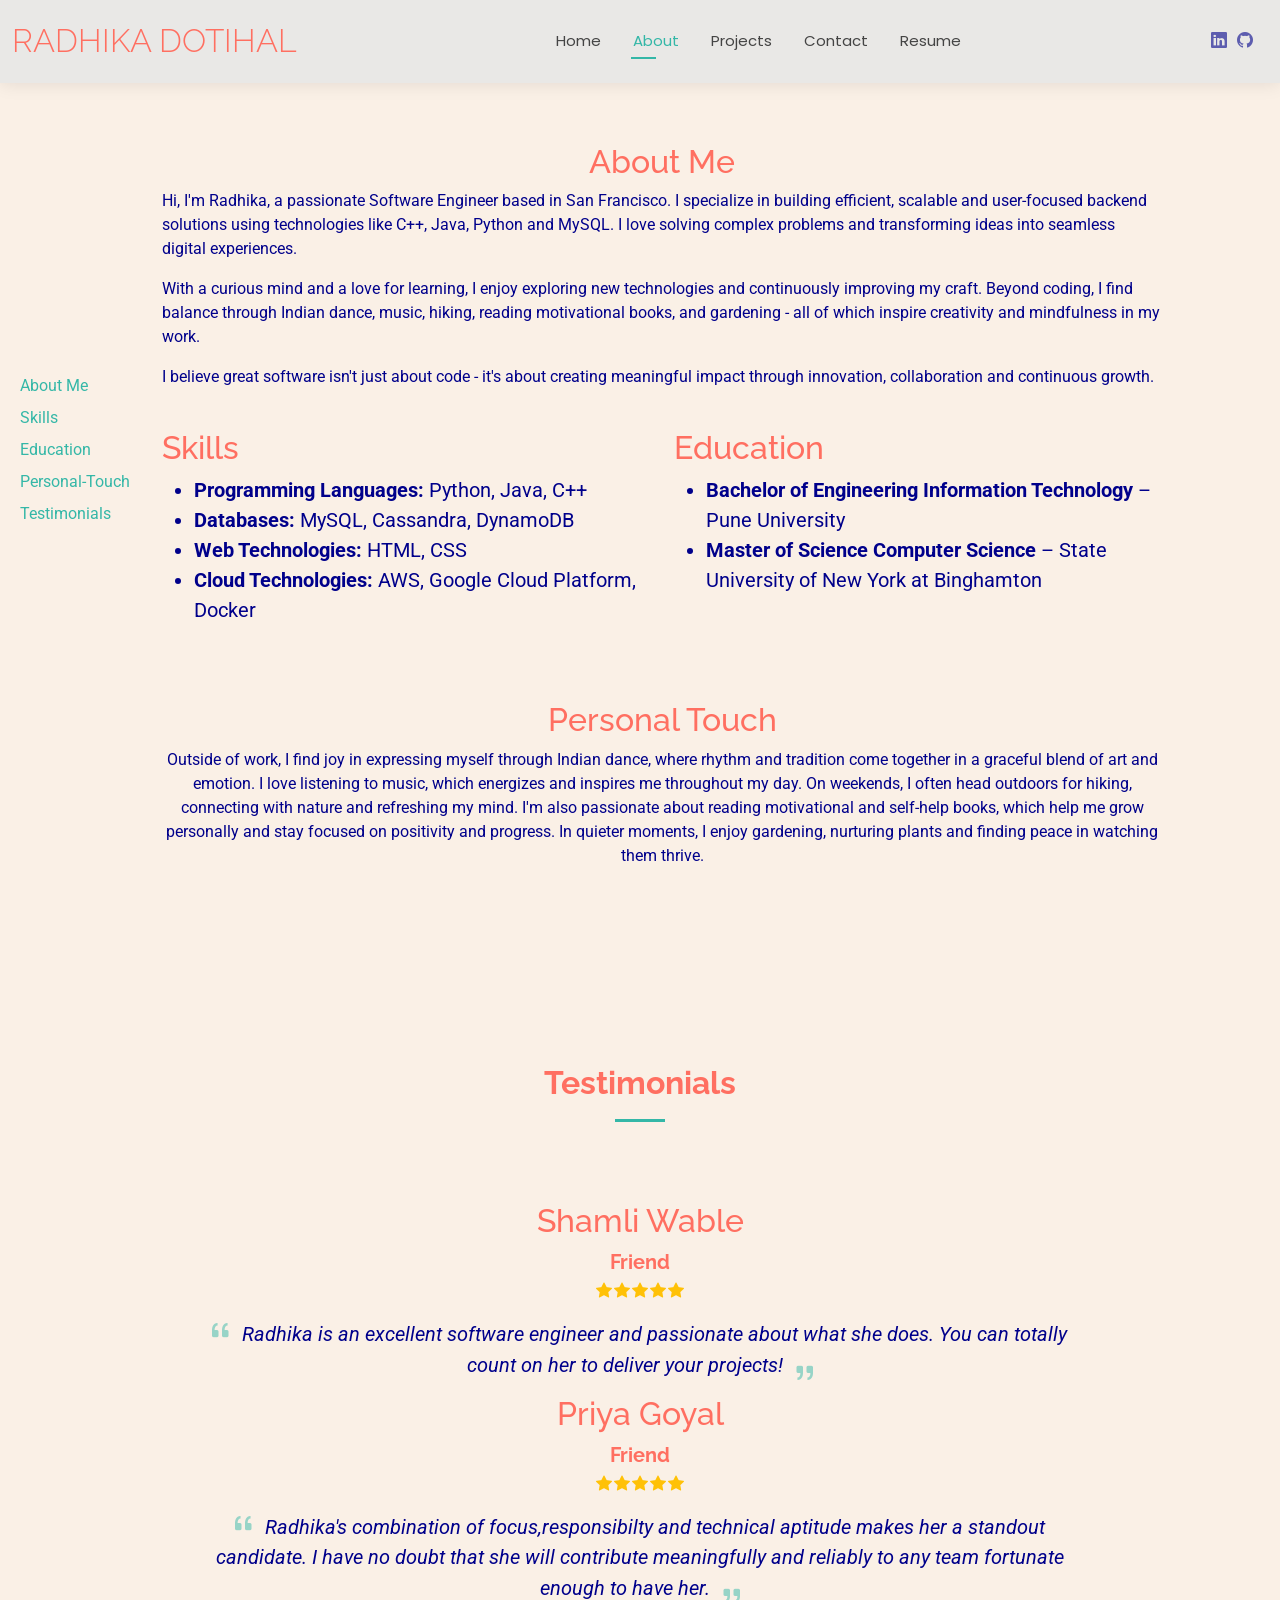
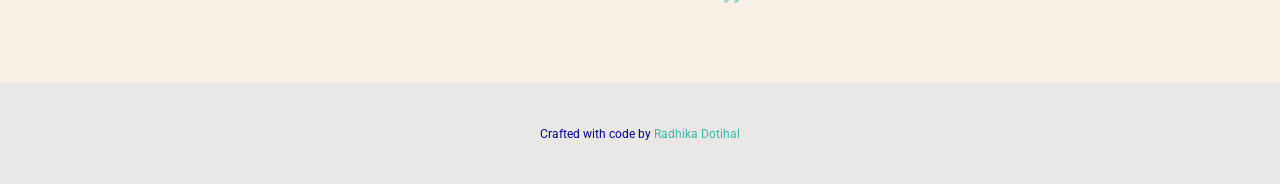
==== commit 497f8000: "Update about.html" ====
--- a/about.html
+++ b/about.html
@@ -65,7 +65,7 @@
       <a href="#about">About Me</a>
       <a href="#skills-education">Skills</a>
       <a href="#skills-education">Education</a>
-      <a href="#personal-touch">Personal Touch</a>
+      <a href="#personal-touch">Personal-Touch</a>
       <a href="#testimonials">Testimonials</a>
     </nav>
     <!-- About Section
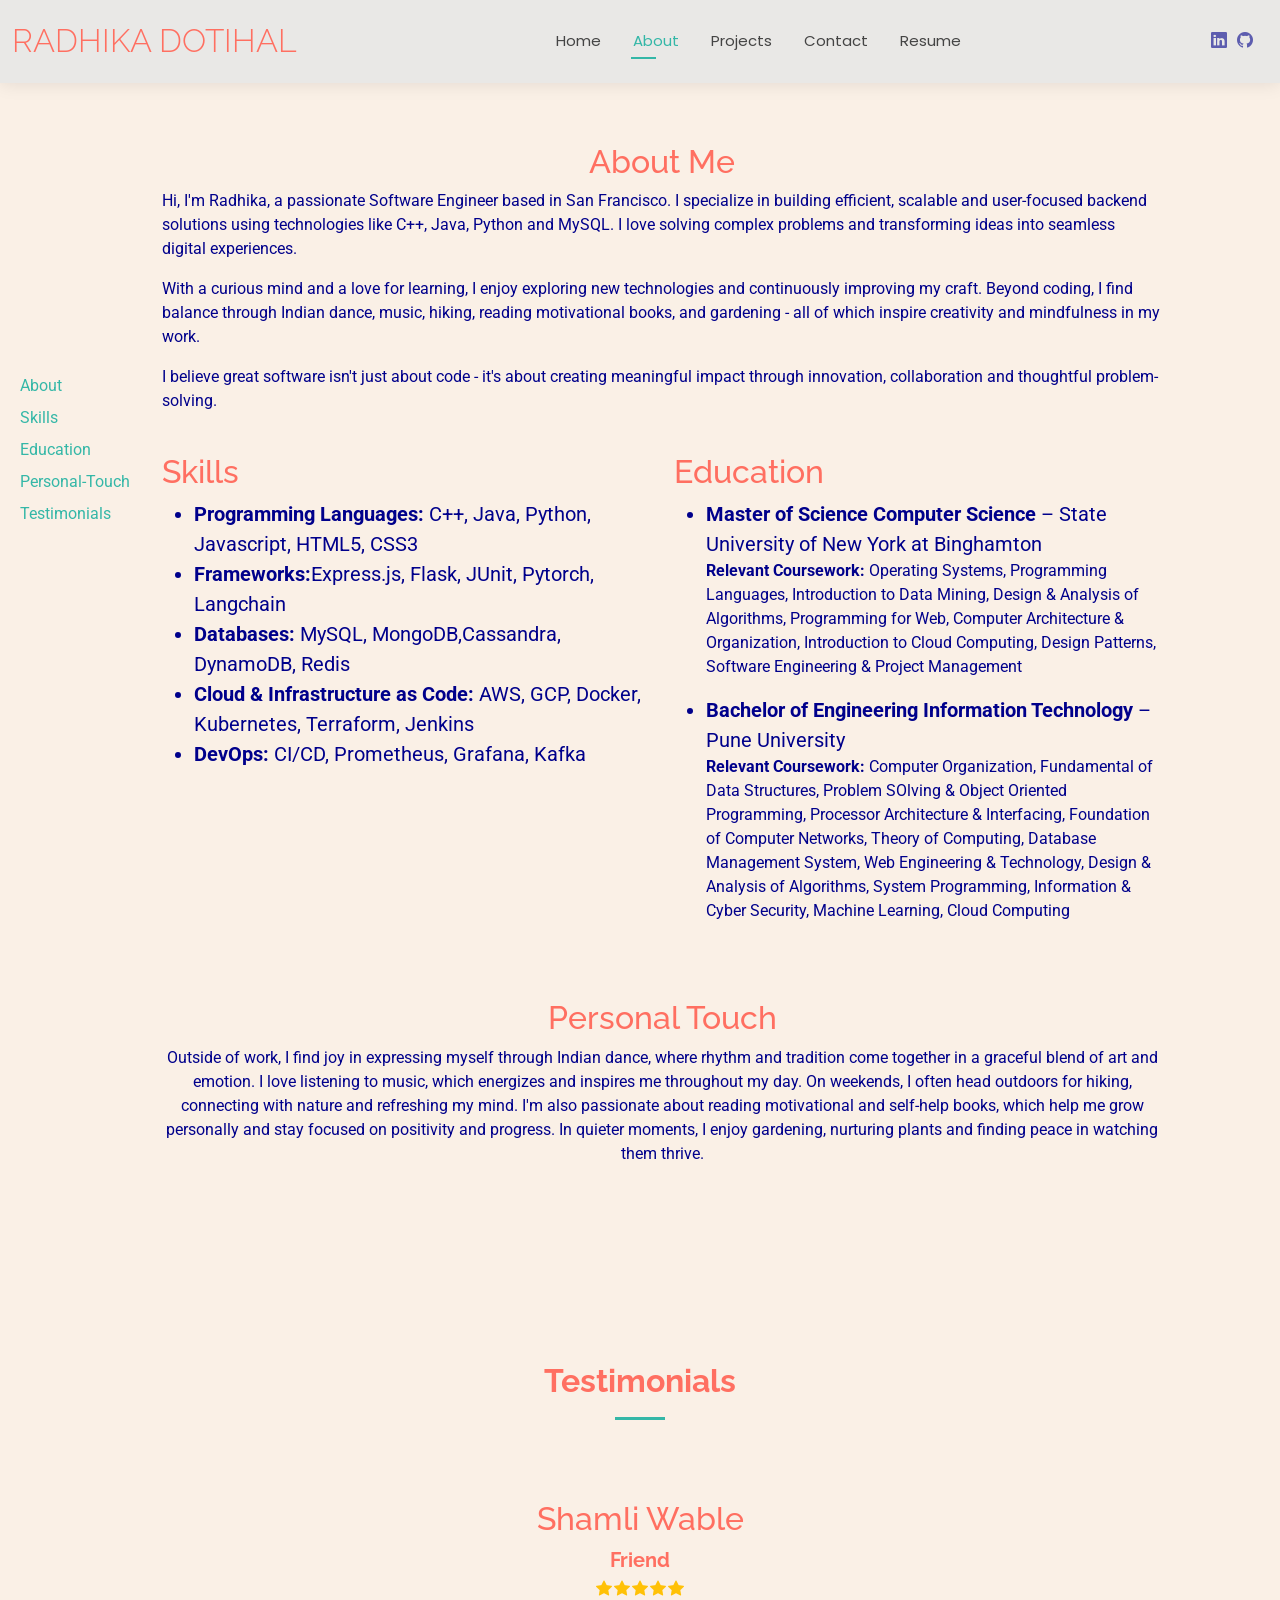
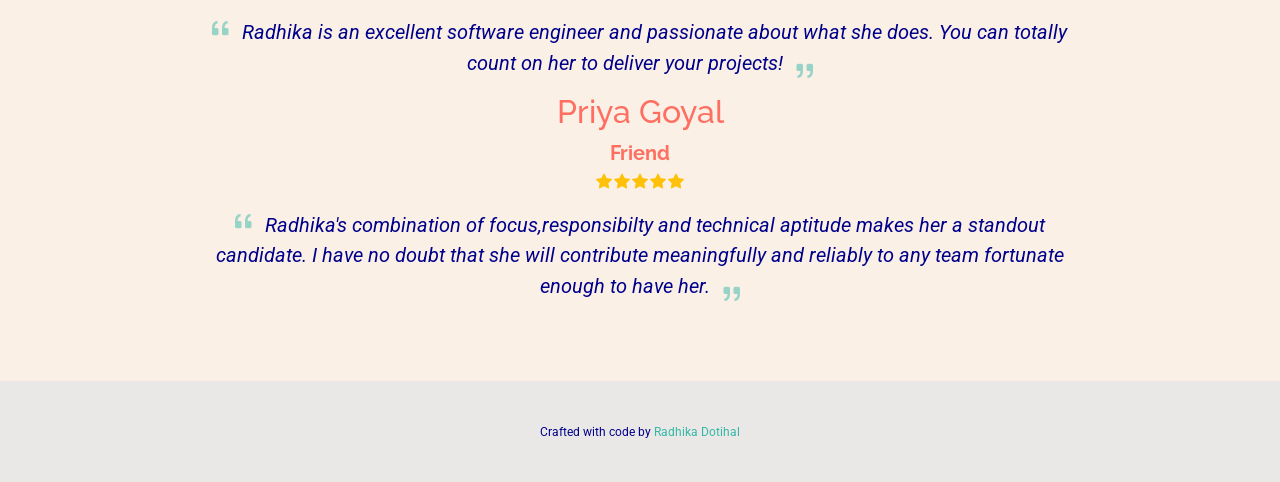
==== commit af030582: "Add files via upload" ====
--- a/about.html
+++ b/about.html
@@ -62,17 +62,14 @@
 
   <main class="main">
     <nav class="inner-nav">
-      <a href="#about">About Me</a>
-      <a href="#skills-education">Skills</a>
-      <a href="#skills-education">Education</a>
+      <a href="#skills-education">About</a>
+      <a href="#skills">Skills</a>
+      <a href="#education">Education</a>
       <a href="#personal-touch">Personal-Touch</a>
       <a href="#testimonials">Testimonials</a>
     </nav>
     <!-- About Section
     <section id="about" class="about section">
--->
-      <!-- Section Title -->
-      <!--
       <div class="container section-title" data-aos="fade-up">
         <h2>About Me</h2>
         <p>Hi, I'm Radhika, a passionate Software Engineer based in San Francisco. I specialize in building efficient, scalable and user-focused backend solutions using technologies like C++, Java, Python and MySQL. I love solving complex problems and transforming ideas into seamless digital experiences. </p>
@@ -97,20 +94,22 @@
       </div>
 -->
       <section id="skills-education" class="container">
+        <!--<section id="about" class="about section">-->
         <h2 style="text-align: center;">About Me</h2>
         <p>Hi, I'm Radhika, a passionate Software Engineer based in San Francisco. I specialize in building efficient, scalable and user-focused backend solutions using technologies like C++, Java, Python and MySQL. I love solving complex problems and transforming ideas into seamless digital experiences. </p>
         <p>With a curious mind and a love for learning, I enjoy exploring new technologies and continuously improving my craft. Beyond coding, I find balance through Indian dance, music, hiking, reading motivational books, and gardening - all of which inspire creativity and mindfulness in my work.</p>
-        <p>I believe great software isn't just about code - it's about creating meaningful impact through innovation, collaboration and continuous growth.</p>
+        <p>I believe great software isn't just about code - it's about creating meaningful impact through innovation, collaboration and thoughtful problem-solving.</p>
+        <!--</section>-->
+          <!-- Skills Section (Left Column) -->
         <div class="row">
-          <!-- Skills Section (Left Column) -->
-
           <div class="col-md-6" data-aos="fade-up">
             <h2 class="skills">Skills</h2>
             <ul>
-              <li style="font-size: 20px;"><strong>Programming Languages:</strong> Python, Java, C++</li>
-              <li style="font-size: 20px;"><strong>Databases:</strong> MySQL, Cassandra, DynamoDB</li>
-              <li style="font-size: 20px;"><strong>Web Technologies:</strong> HTML, CSS</li>
-              <li style="font-size: 20px;"><strong>Cloud Technologies:</strong> AWS, Google Cloud Platform, Docker</li>
+              <li style="font-size: 20px;"><strong>Programming Languages:</strong> C++, Java, Python, Javascript, HTML5, CSS3 </li>
+              <li style="font-size: 20px;"><strong>Frameworks:</strong>Express.js, Flask, JUnit, Pytorch, Langchain</li>
+              <li style="font-size: 20px;"><strong>Databases:</strong> MySQL, MongoDB,Cassandra, DynamoDB, Redis</li>
+              <li style="font-size: 20px;"><strong>Cloud & Infrastructure as Code:</strong> AWS, GCP, Docker, Kubernetes, Terraform, Jenkins</li>
+              <li style="font-size: 20px;"><strong>DevOps:</strong> CI/CD, Prometheus, Grafana, Kafka</li>
               <!-- add more skills as needed -->
             </ul>
           </div>
@@ -119,8 +118,10 @@
           <div class="col-md-6" data-aos="fade-up">
             <h2 class="education">Education</h2>
             <ul>
+              <li style="font-size: 20px;"><strong>Master of Science Computer Science</strong> – State University of New York at Binghamton</li>
+              <p><strong>Relevant Coursework:</strong> Operating Systems, Programming Languages, Introduction to Data Mining, Design & Analysis of Algorithms, Programming for Web, Computer Architecture & Organization, Introduction to Cloud Computing, Design Patterns, Software Engineering & Project Management</p>
               <li style="font-size: 20px;"><strong>Bachelor of Engineering Information Technology</strong> – Pune University</li>
-              <li style="font-size: 20px;"><strong>Master of Science Computer Science</strong> – State University of New York at Binghamton</li>
+              <p><strong>Relevant Coursework:</strong> Computer Organization, Fundamental of Data Structures, Problem SOlving & Object Oriented Programming, Processor Architecture & Interfacing, Foundation of Computer Networks, Theory of Computing, Database Management System, Web Engineering & Technology, Design & Analysis of Algorithms, System Programming, Information & Cyber Security, Machine Learning, Cloud Computing
               <!-- list more degrees or certifications -->
             </ul>
           </div>
@@ -239,4 +240,4 @@
 
 </body>
 
-</html>
+</html>
